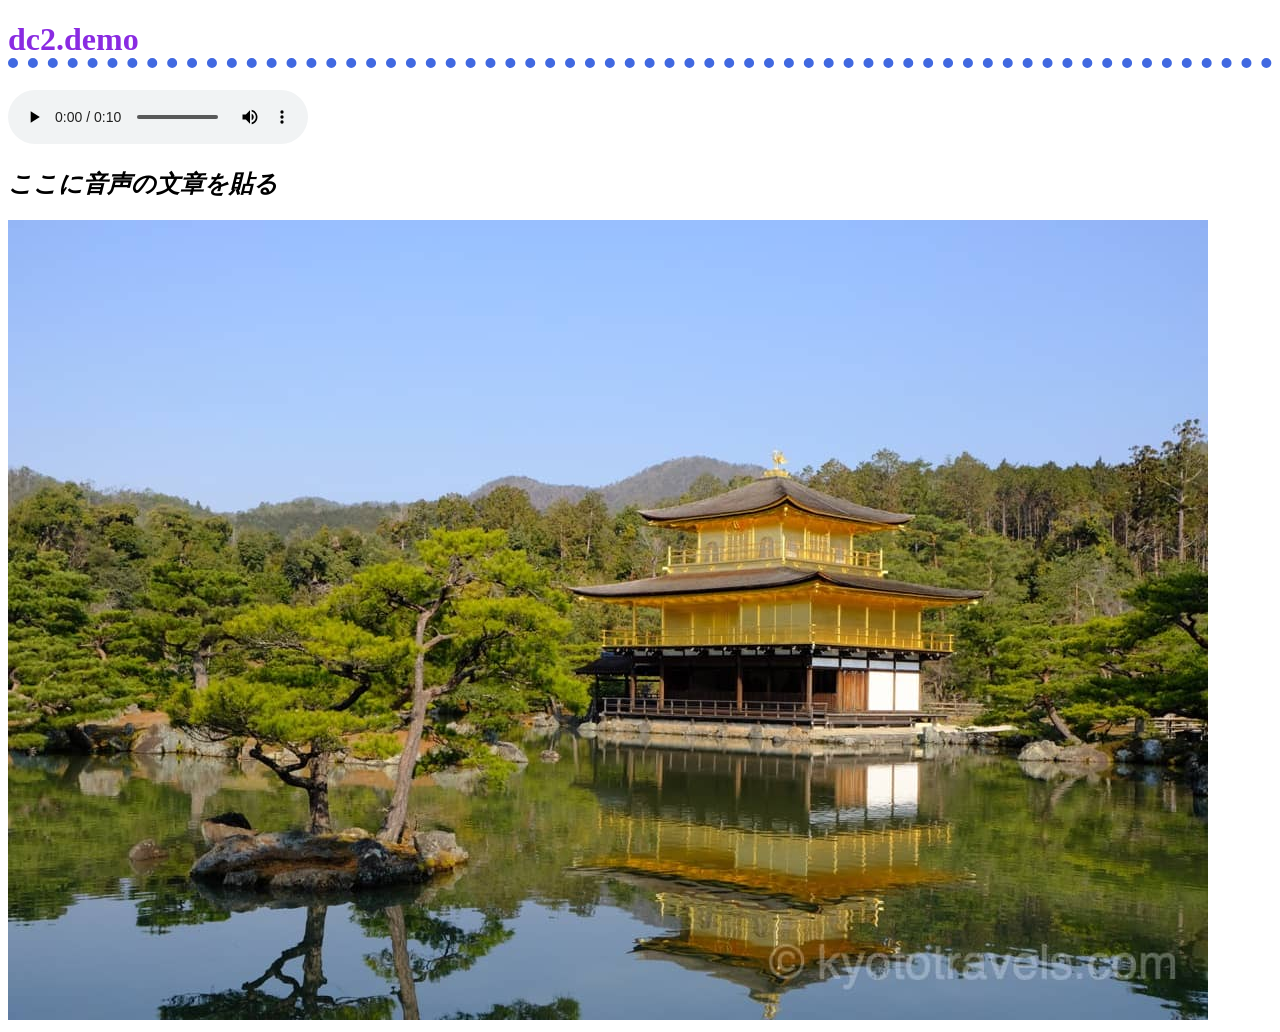
==== index.html @ f21b7956 "Add files via upload" ====
<!DOCTYPE html>
<html>
  <head>
    <meta charset="utf-8">

    <title>dc2 demo</title>

    <link rel="stylesheet" href="style.css">
    
  </head>

  <body>
    <h1>dc2.demo</h1>
    <audio controls>
      <source src="sound/isee.mp3">
    </audio>
    <h2>ここに音声の文章を貼る</h2>
    <img class="displayed-img" src="images/k.jpg">
  </body>
</html>
---- style.css ----
body {
  font-family: Arial, Helvetica, sans-serif;
}

h1 {
  color: blueviolet;
  font-size: 2em;
  font-family: Georgia, 'Times New Roman', Times, serif;
  border-bottom: 10px dotted royalblue;
}

h2 {
  font-size: 1.5em;
  font-style: italic;
}
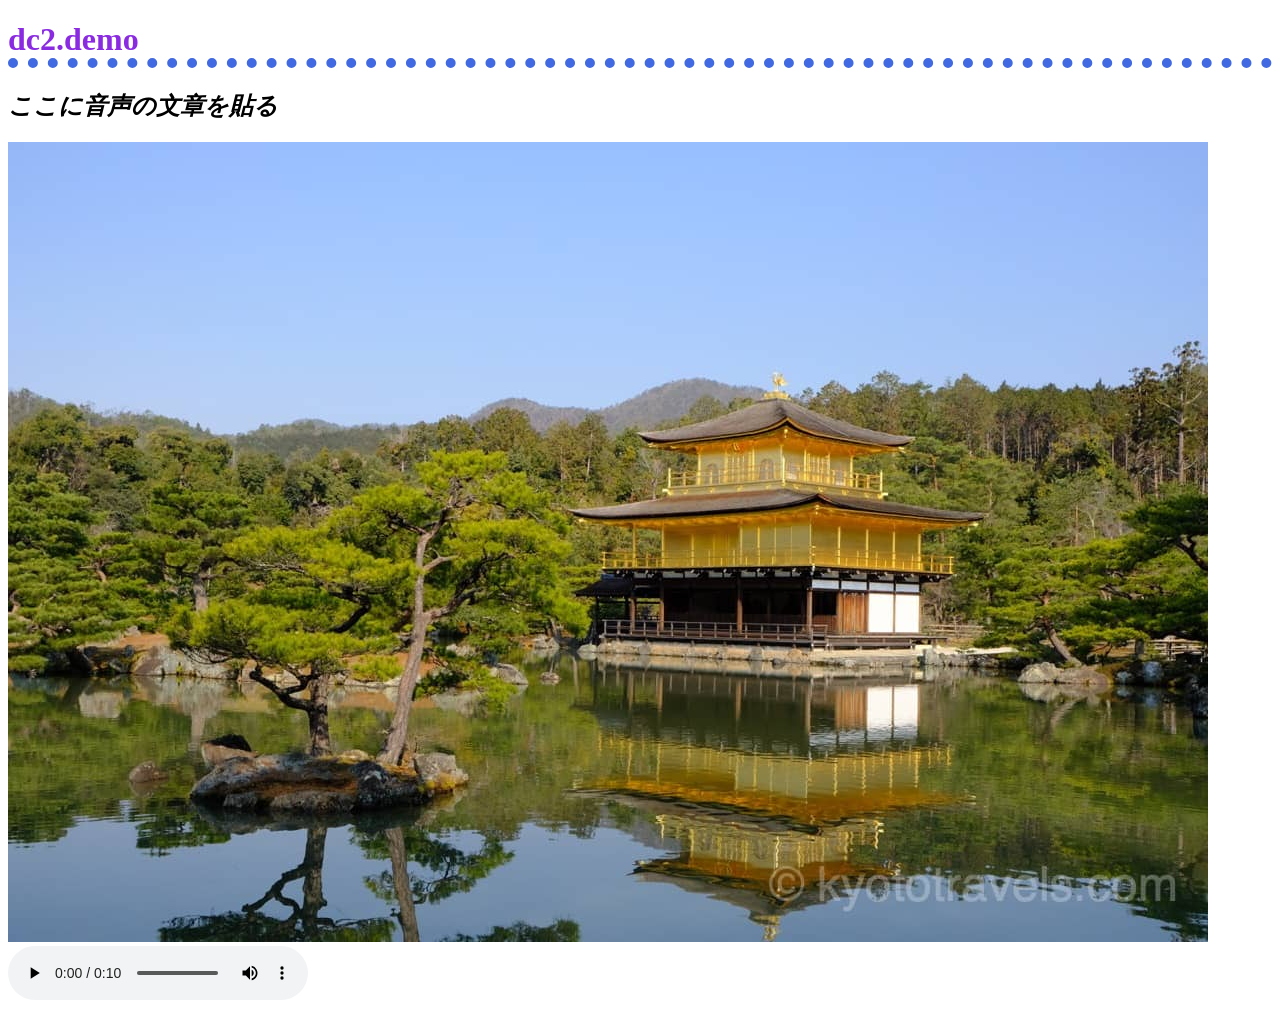
==== commit 5734dd58: "Add files via upload" ====
--- a/index.html
+++ b/index.html
@@ -11,10 +11,10 @@
 
   <body>
     <h1>dc2.demo</h1>
+    <h2>ここに音声の文章を貼る</h2>
+    <img class="displayed-img" src="images/k.jpg">
     <audio controls>
       <source src="sound/isee.mp3">
     </audio>
-    <h2>ここに音声の文章を貼る</h2>
-    <img class="displayed-img" src="images/k.jpg">
   </body>
 </html>
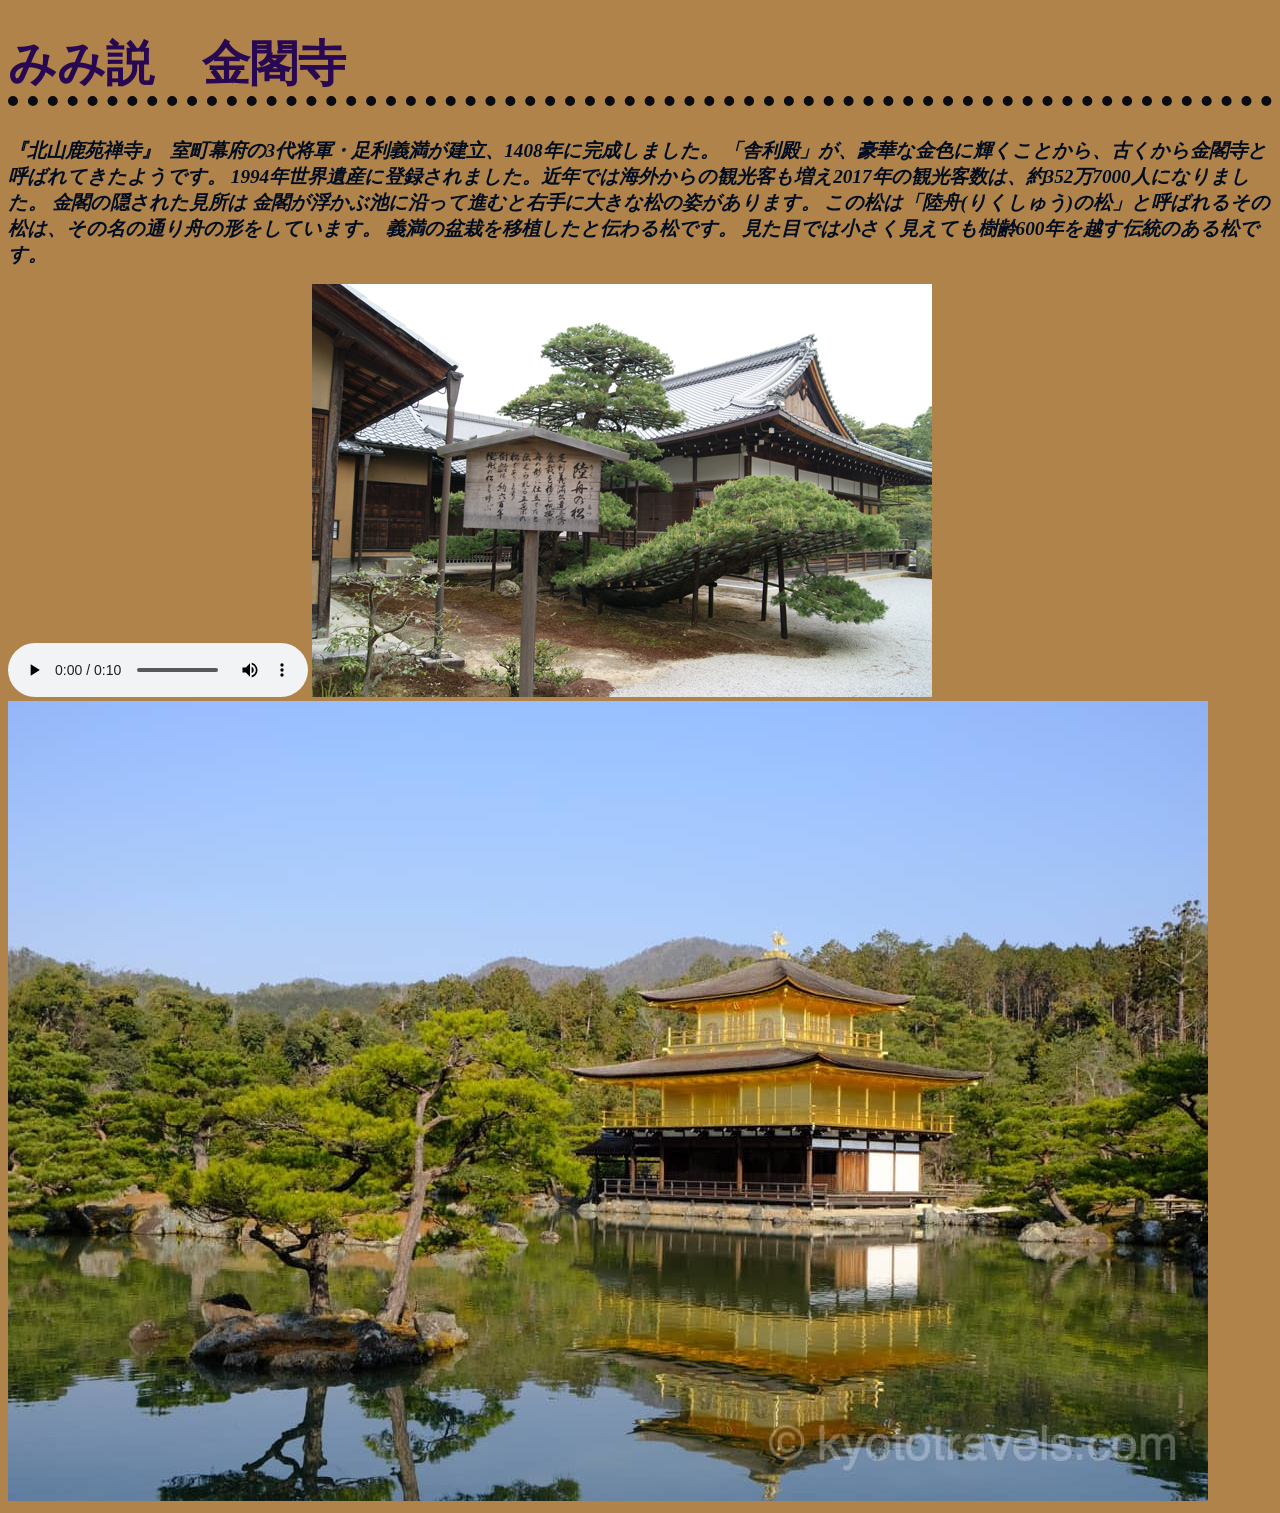
==== commit 2bd26c1e: "Add files via upload" ====
--- a/index.html
+++ b/index.html
@@ -3,18 +3,34 @@
   <head>
     <meta charset="utf-8">
 
-    <title>dc2 demo</title>
+    <title>みみ説</title>
 
     <link rel="stylesheet" href="style.css">
     
   </head>
 
   <body>
-    <h1>dc2.demo</h1>
-    <h2>ここに音声の文章を貼る</h2>
-    <img class="displayed-img" src="images/k.jpg">
+    <h1>みみ説　金閣寺</h1>
+    <h2>『北山鹿苑禅寺』
+
+       室町幕府の3代将軍・足利義満が建立、1408年に完成しました。
+      
+      「舎利殿」が、豪華な金色に輝くことから、古くから金閣寺と呼ばれてきたようです。
+      
+      1994年世界遺産に登録されました。近年では海外からの観光客も増え2017年の観光客数は、約352万7000人になりました。
+      
+      金閣の隠された見所は
+      金閣が浮かぶ池に沿って進むと右手に大きな松の姿があります。
+      この松は「陸舟(りくしゅう)の松」と呼ばれるその松は、その名の通り舟の形をしています。
+      義満の盆栽を移植したと伝わる松です。
+      見た目では小さく見えても樹齢600年を越す伝統のある松です。
+      
+    </h2>
     <audio controls>
       <source src="sound/isee.mp3">
     </audio>
+    <img class="displayed-img" src="images/r.jpg">
+    <img class="displayed-img" src="images/k.jpg">
+    
   </body>
 </html>
--- a/style.css
+++ b/style.css
@@ -1,15 +1,18 @@
 body {
-  font-family: Arial, Helvetica, sans-serif;
+  background-color: rgb(175, 131, 73);
 }
 
+
 h1 {
-  color: blueviolet;
-  font-size: 2em;
+  color: rgb(41, 8, 83);
+  font-size: 3.0em;
   font-family: Georgia, 'Times New Roman', Times, serif;
-  border-bottom: 10px dotted royalblue;
+  border-bottom: 10px dotted rgb(10, 12, 17);
 }
 
+
 h2 {
-  font-size: 1.5em;
+  color: rgb(2, 13, 34);
+  font-size: 1.2em;
   font-style: italic;
 }
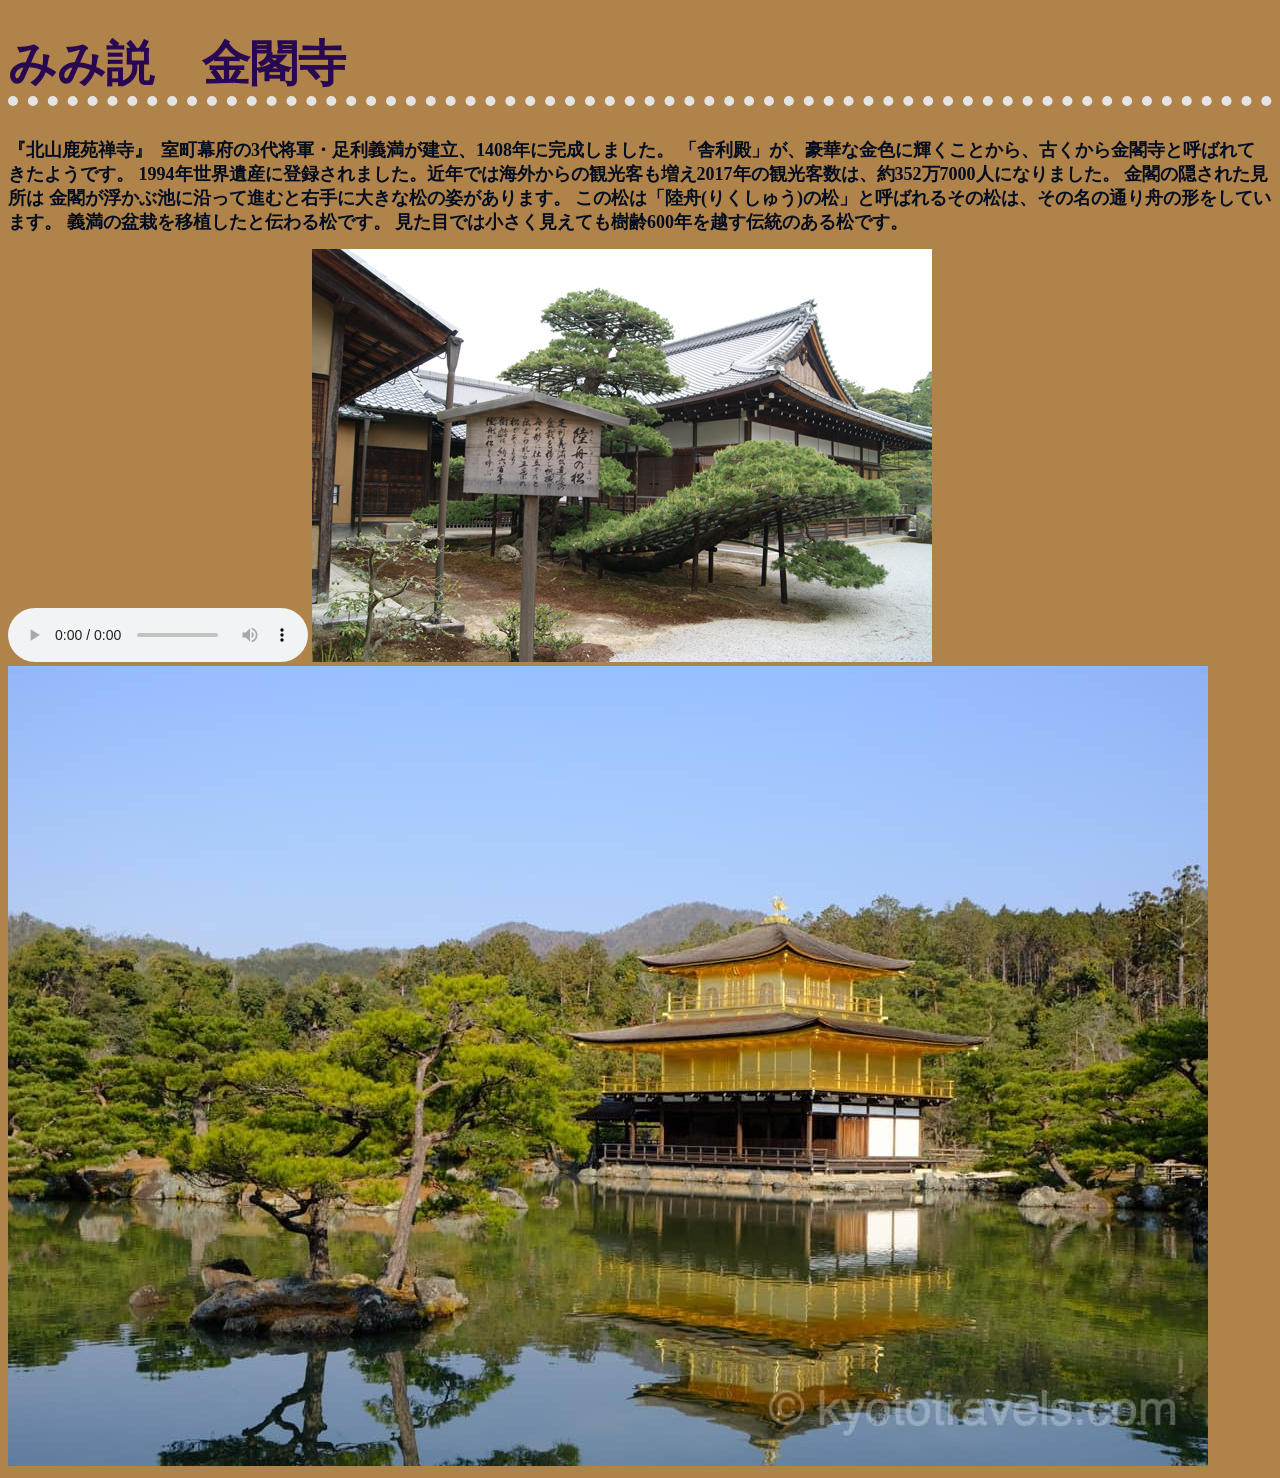
==== commit 53afc34c: "Add files via upload" ====
--- a/index.html
+++ b/index.html
@@ -10,6 +10,7 @@
   </head>
 
   <body>
+    
     <h1>みみ説　金閣寺</h1>
     <h2>『北山鹿苑禅寺』
 
@@ -27,10 +28,11 @@
       
     </h2>
     <audio controls>
-      <source src="sound/isee.mp3">
+      <source src="sound/kin.mp3">
     </audio>
     <img class="displayed-img" src="images/r.jpg">
     <img class="displayed-img" src="images/k.jpg">
     
+  
   </body>
 </html>
--- a/style.css
+++ b/style.css
@@ -6,13 +6,16 @@
 h1 {
   color: rgb(41, 8, 83);
   font-size: 3.0em;
-  font-family: Georgia, 'Times New Roman', Times, serif;
-  border-bottom: 10px dotted rgb(10, 12, 17);
+  font-family: cursive;
+  font-weight: 1600;
+  border-bottom: 10px dotted rgb(228, 228, 228);
 }
 
 
 h2 {
   color: rgb(2, 13, 34);
   font-size: 1.2em;
-  font-style: italic;
+  font-family: cursive;
+  font-size: large;
 }
+
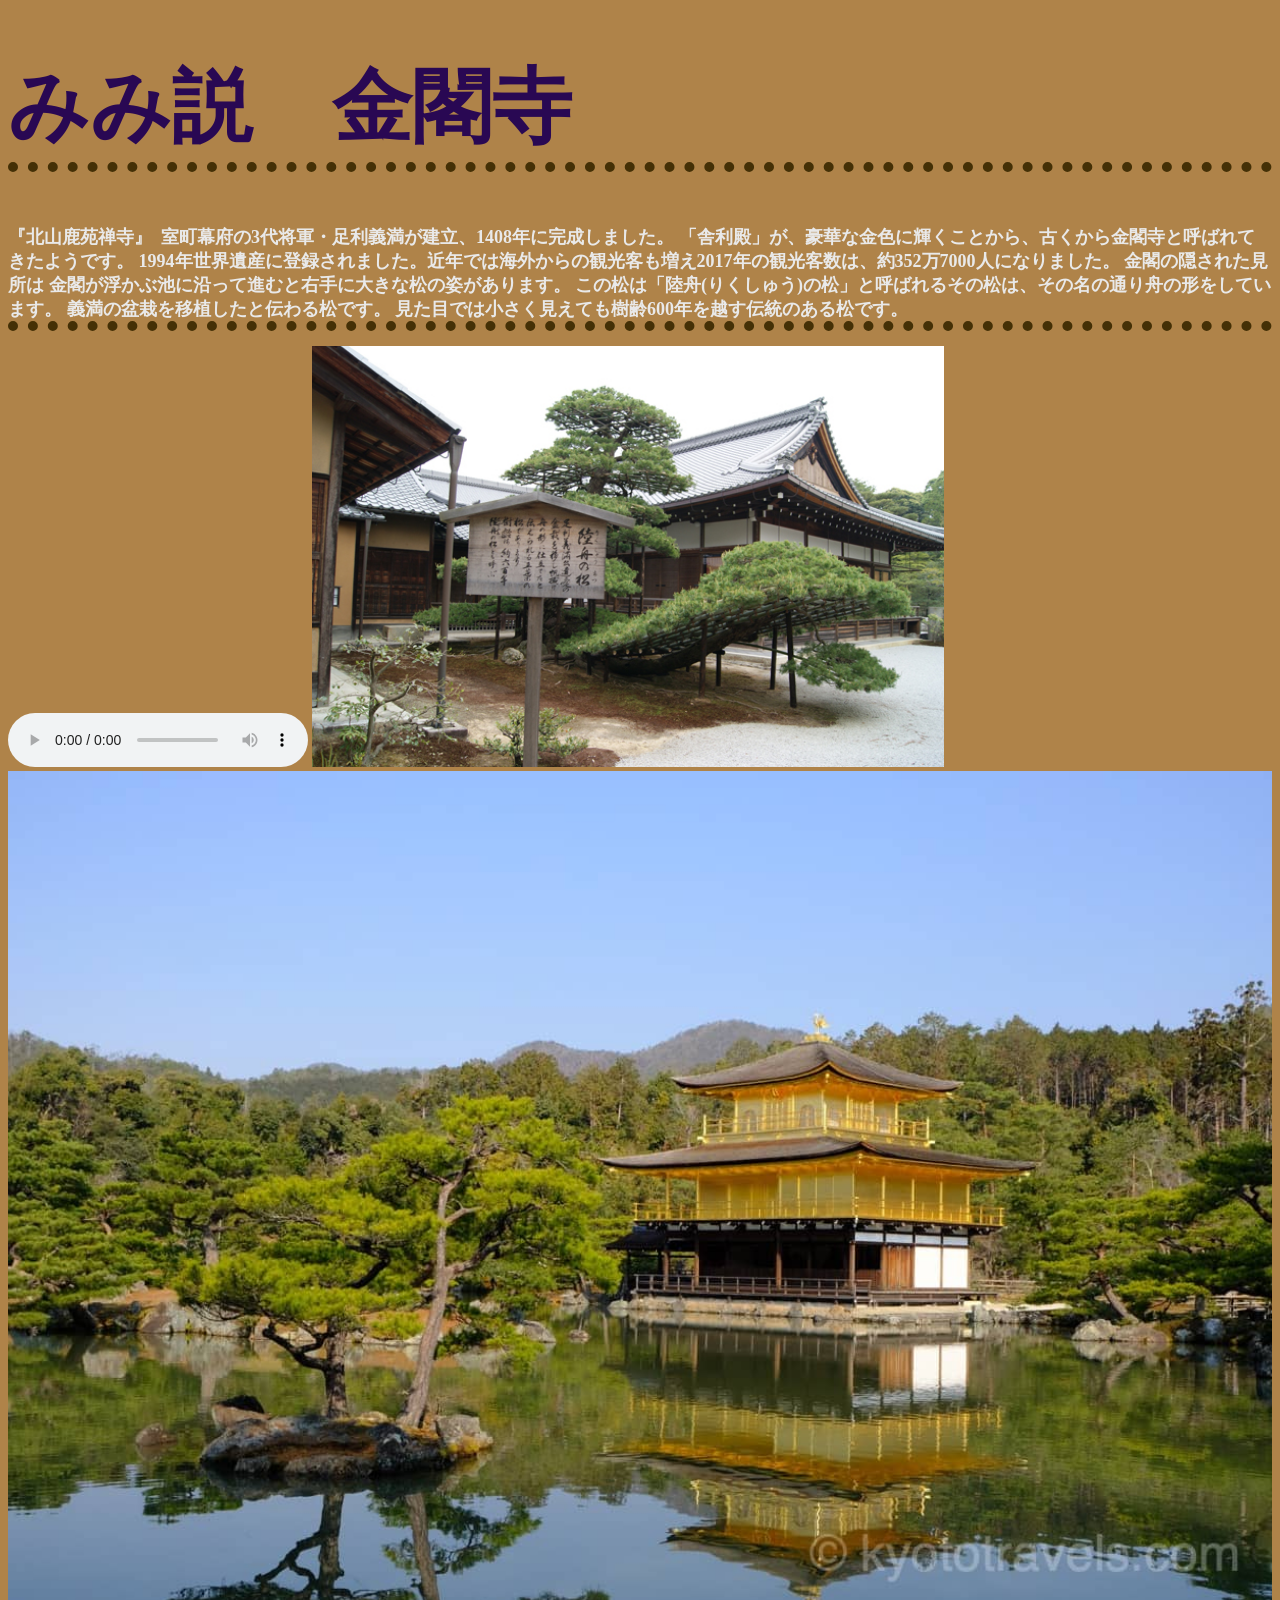
==== commit dac23c53: "Add files via upload" ====
--- a/index.html
+++ b/index.html
@@ -30,8 +30,9 @@
     <audio controls>
       <source src="sound/kin.mp3">
     </audio>
-    <img class="displayed-img" src="images/r.jpg">
-    <img class="displayed-img" src="images/k.jpg">
+    
+    <img class="displayed-img" src="images/r.jpg" width="50%" height="50%">
+    <img class="displayed-img" src="images/k.jpg" width="100%" height="100%">
     
   
   </body>
--- a/style.css
+++ b/style.css
@@ -5,17 +5,18 @@
 
 h1 {
   color: rgb(41, 8, 83);
-  font-size: 3.0em;
+  font-size: 5.0em;
   font-family: cursive;
   font-weight: 1600;
-  border-bottom: 10px dotted rgb(228, 228, 228);
+  border-bottom: 10px dotted rgb(68, 48, 6);
 }
 
 
 h2 {
-  color: rgb(2, 13, 34);
+  color: rgb(233, 233, 233);
   font-size: 1.2em;
   font-family: cursive;
   font-size: large;
+  border-bottom: 10px dotted rgb(68, 48, 6);
 }
 
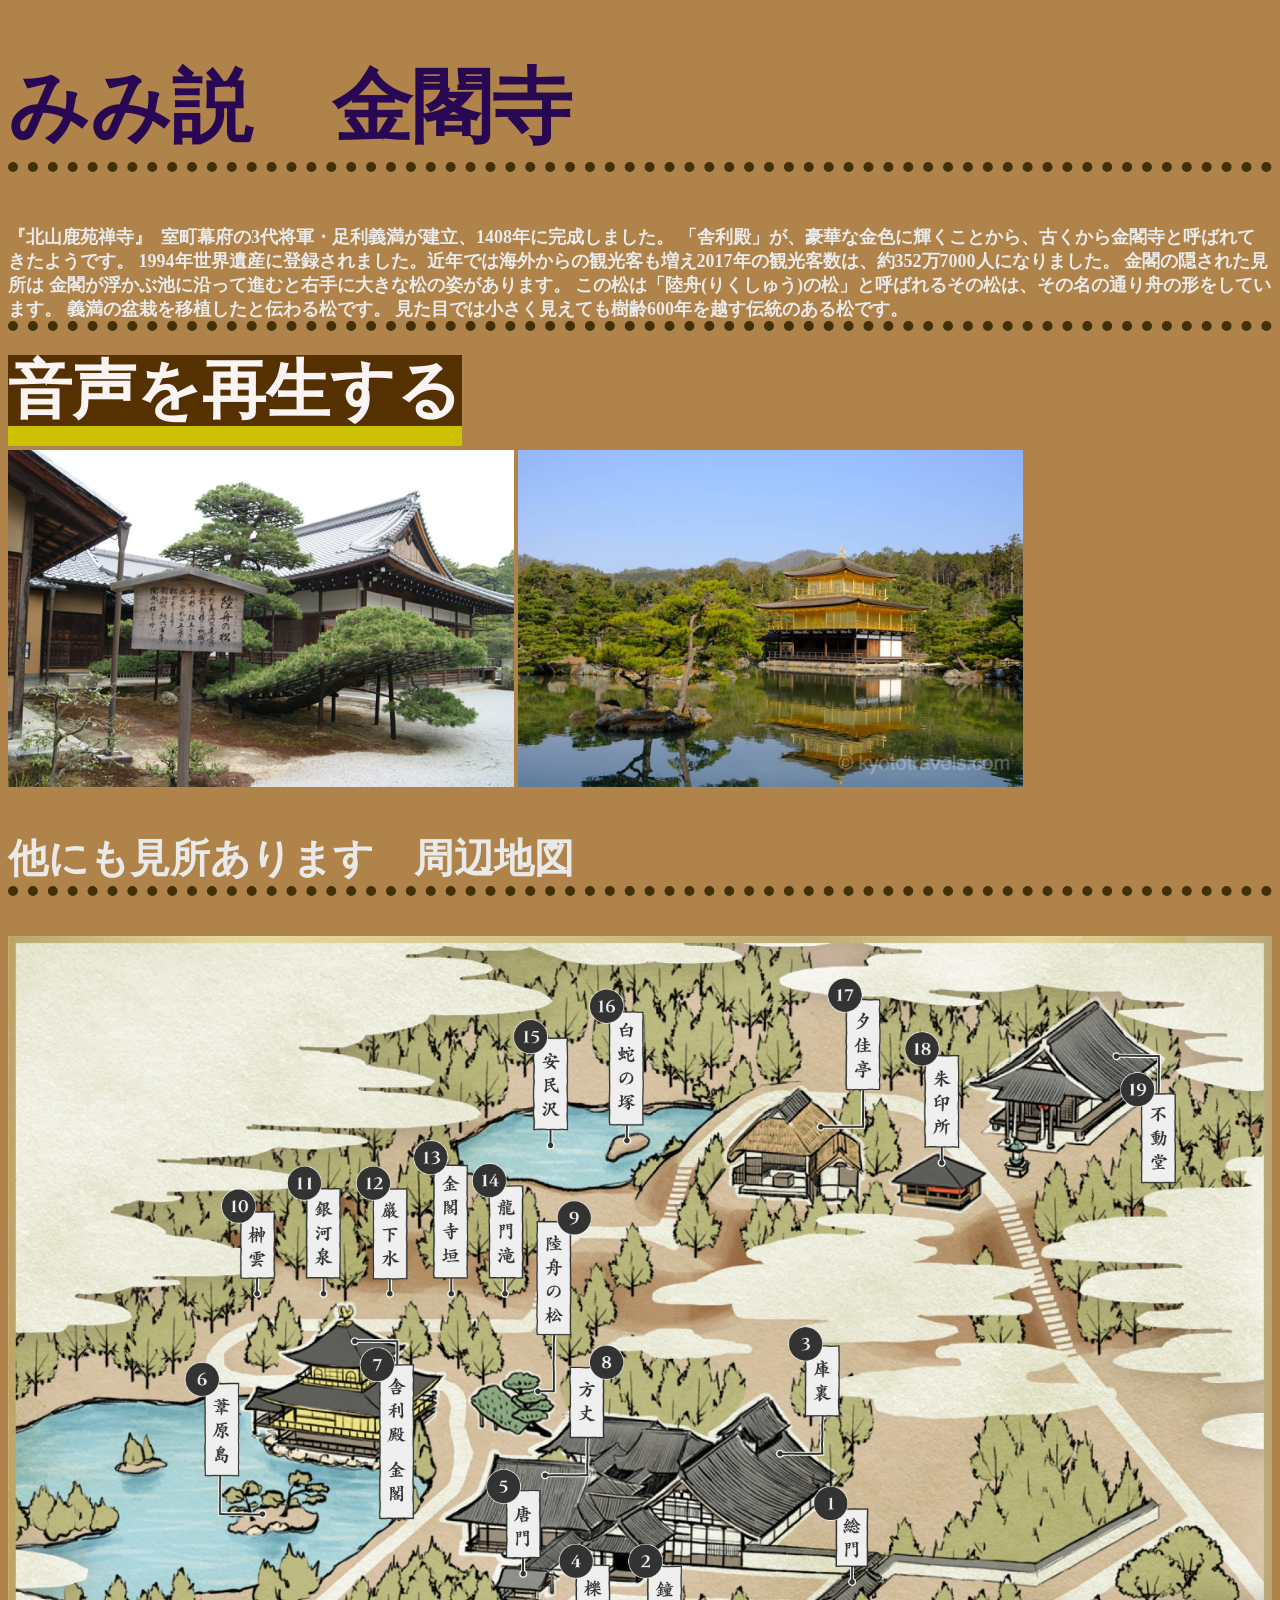
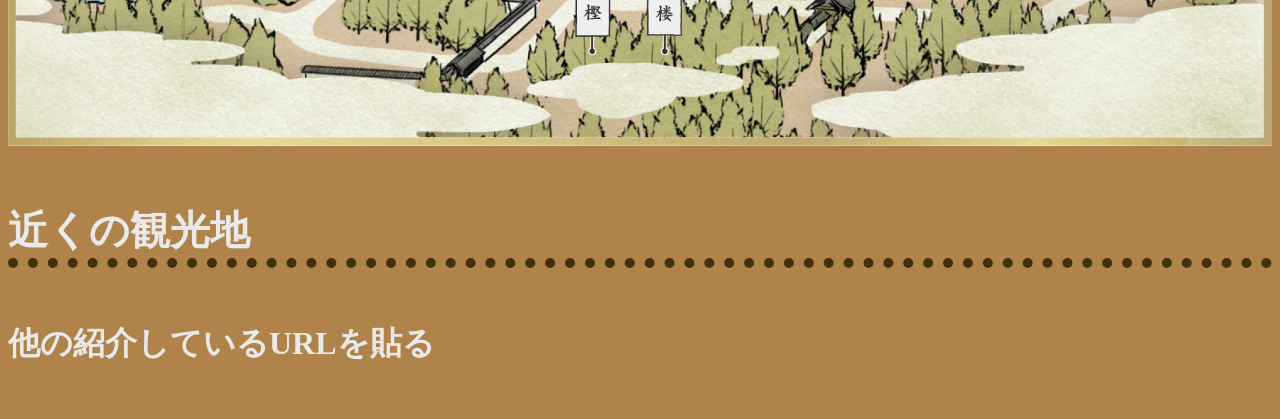
==== commit d06e4d79: "Add files via upload" ====
--- a/index.html
+++ b/index.html
@@ -27,13 +27,25 @@
       見た目では小さく見えても樹齢600年を越す伝統のある松です。
       
     </h2>
-    <audio controls>
-      <source src="sound/kin.mp3">
+    
+
+    <!-- テキストボタンの場合 -->
+    <p><a onClick="sound()"><b href="" class="btn">音声を再生する</b></a></p>
+ 
+    <!-- 音声ファイルの読み込み 9〜10行目にURLを指定 -->
+    <audio id="sound-file" preload="auto">
+	  <source src="sound/kin.mp3" type="audio/mp3">
     </audio>
     
-    <img class="displayed-img" src="images/r.jpg" width="50%" height="50%">
-    <img class="displayed-img" src="images/k.jpg" width="100%" height="100%">
-    
-  
+    <img class="displayed-img" src="images/r.jpg" width="40%" height="40%">
+    <img class="displayed-img" src="images/k.jpg" width="40%" height="40%">
+    <br>
+
+    <h3>他にも見所あります　周辺地図</h3>
+    <img class="displayed-img" src="images/kin.jpg" width="100%" height="100%">
+    <br>
+    <h4>近くの観光地</h4>
+    <h5>他の紹介しているURLを貼る</h5>
+    <script src="main.js"></script>
   </body>
 </html>
--- a/style.css
+++ b/style.css
@@ -1,6 +1,7 @@
 body {
   background-color: rgb(175, 131, 73);
 }
+
 
 
 h1 {
@@ -20,3 +21,38 @@
   border-bottom: 10px dotted rgb(68, 48, 6);
 }
 
+
+.btn {
+  color: rgb(250, 244, 244);
+  background-color: #553000;
+  font-size: 4.0em;
+  font-family: cursive;
+  border-bottom: 20px solid #ccc100;
+}
+
+.btn:hover {
+  margin-top: 3px;
+  color: #000;
+  background: #5e4502;
+  border-bottom: 2px solid #3b2c01;
+}
+
+h3{
+  color: rgb(233, 233, 233);
+  font-size: 2.5em;
+  font-family: cursive;
+  border-bottom: 10px dotted rgb(68, 48, 6);
+}
+
+h4{
+  color: rgb(233, 233, 233);
+  font-size: 2.5em;
+  font-family: cursive;
+  border-bottom: 10px dotted rgb(68, 48, 6);
+}
+
+h5{
+  color: rgb(233, 233, 233);
+  font-size: 2.0em;
+  font-family: cursive;
+}
